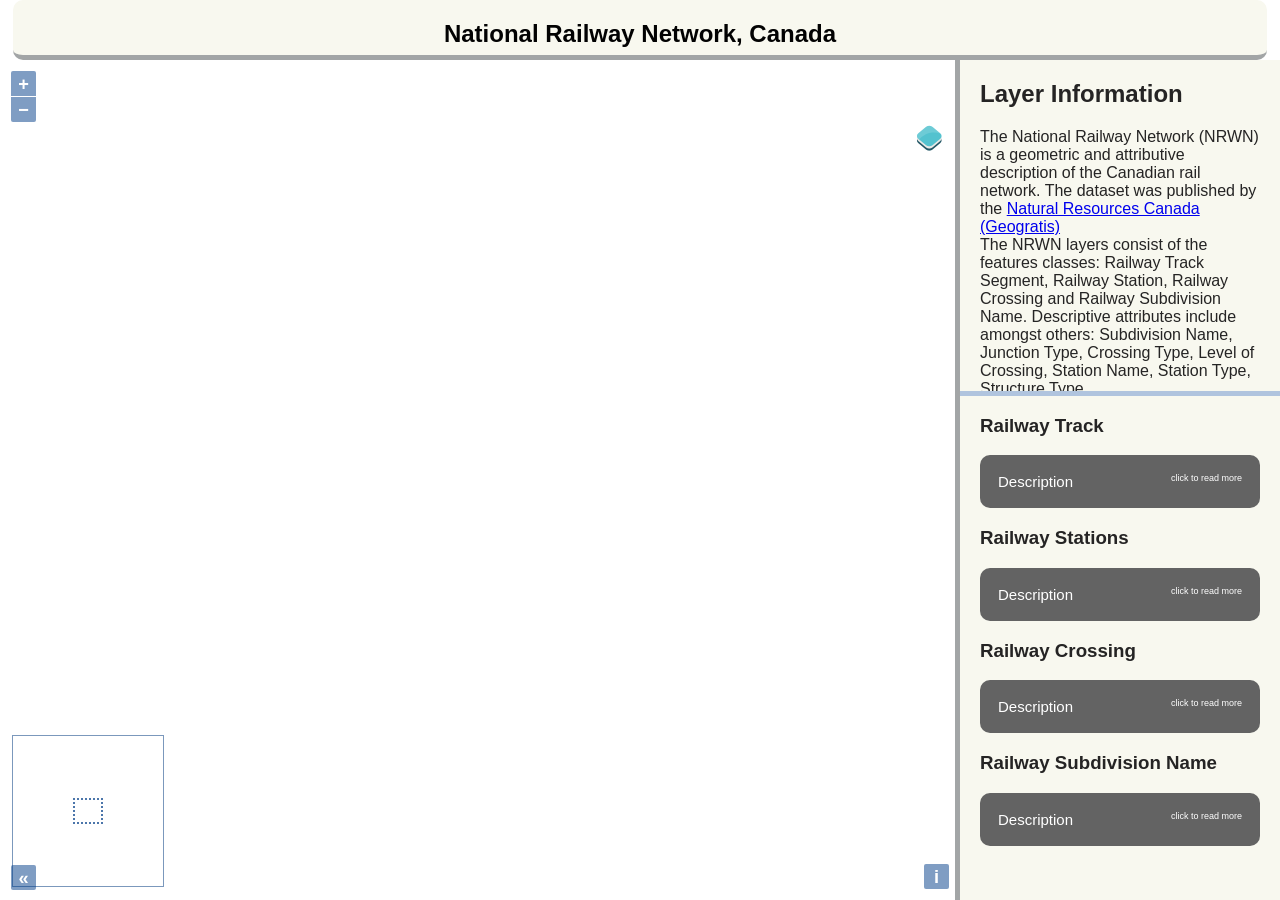
==== index.html @ 47d09a5e "Refactor map layers and update HTML structure for improved accessibility" ====
<!DOCTYPE html>
<html lang="en">
<head>
    <meta charset="UTF-8">
    <meta http-equiv="X-UA-Compatible" content="IE=edge">
    <meta name="viewport" content="width=device-width, initial-scale=1.0">
    <link rel="stylesheet" href="ol.css">
    <link rel="stylesheet" href="ol-layerswitcher.css" />
    <link rel="stylesheet" href="my_map.css?v=5">
    <title>Web Map</title>
</head>
<body>
    
    <div class="header">
        <h2> National Railway Network, Canada</h2>
    </div>
    <div id="js-map" class="map" role="application" aria-label="Interactive map of Canada's national railway network"></div>
    <div id="sidebar" class="sidebar">
        <div id="general_info" class="sidebar_panel side_top">
            <h2>Layer Information</h2>
            <p>The National Railway Network (NRWN) is a geometric and attributive description of the Canadian rail network.
                The dataset was published by the <a href="https://open.canada.ca/data/en/dataset/ac26807e-a1e8-49fa-87bf-451175a859b8/resource/f57bfbee-e8c6-45a9-87a6-fcfb072f5d00">Natural Resources Canada (Geogratis)</a>  <br> 
                The NRWN layers consist of the features classes: Railway Track Segment, Railway Station, Railway Crossing and Railway Subdivision Name.
                Descriptive attributes include amongst others: Subdivision Name, Junction Type, Crossing Type, Level of Crossing, Station Name, Station Type, Structure Type.<br>
                The detailed description about the different layers are presented below:
                </p>
        </div>
        <div id="route_info" class="sidebar_panel side_bottom">
                <div>
                    <h3>Railway Track</h3>

                    <button type="button" class="collapsible" aria-expanded="false" aria-controls="track-description">Description</button>
                    <div id="track-description" class="content" hidden>
                      <p>Railway tracks in Canada are an important transportation infrastructure that connects cities and towns across the country. They are used to transport goods and materials, as well as passengers, and are a vital part of the country's economy. There are many different railway companies operating in Canada, including Canadian National Railway and Canadian Pacific Railway. These companies operate both passenger and freight trains, and their tracks can be found in many different parts of the country.
                        Railway Tracks are Infrastructure including two steel rails which provides a guide for the movement of trains and other equipment.
                        On this web map page, the tracks are symbolized using solid black lines.
                        The dataset was published by <a href="https://open.canada.ca/data/en/dataset/ac26807e-a1e8-49fa-87bf-451175a859b8">Natural Resources Canada (GeoGratis)</a>.
                        Read more about Railway Tracks in Canada on <a href="https://en.wikipedia.org/wiki/Rail_transport_in_Canada#:~:text=Canada%20has%2049%2C422%20kilometres%20(30%2C709,majority%20of%20its%20railway%20system.">Wikipedia</a>
                        
                           </p>
                </div>
                <div>
                    <h3>Railway Stations</h3>

                    <button type="button" class="collapsible" aria-expanded="false" aria-controls="station-description">Description</button>
                    <div id="station-description" class="content" hidden>
                      <p>stations in Canada, ranging from small, rural stations to large, urban ones. Some of the busiest railway stations in the country include Toronto Union Station, Montreal Central Station, and Vancouver Pacific Central Station.
                        On this web map page, railway stations are shown as green points on a map, with the symbol for each station indicating the type of service it provides (e.g., passenger only, freight only, or both).  The stations could also be used as points of interest in routing or directions, allowing users to plan a trip that includes a train ride as part of their journey.
                       The dataset was published by the <a href="https://www.nrcan.gc.ca/science-and-data/science-and-research/earth-sciences/geography/topographic-information/10785">Natural Resources Canada (Geogractis)</a>
                       Read more about Railway Stations in Canada on <a href="https://en.wikipedia.org/wiki/List_of_railway_stations_in_Canada">Wikipedia</a>
                       </p>
                    </div>   
                </div>
                <div>
                    <h3>Railway Crossing</h3>

                    <button type="button" class="collapsible" aria-expanded="false" aria-controls="crossing-description">Description</button>
                    <div id="crossing-description" class="content" hidden>
                      <p>Railway crossings in Canada are places where a road crosses over or under a railway track. They are an important part of the country's transportation network, allowing vehicles to travel between different areas while also ensuring the safe passage of trains. There are many different types of railway crossings in Canada, including level crossings (where the road and track are at the same elevation), grade separations (where the road and track are on different levels), and pedestrian crossings (where pedestrians and sometimes bicycles can cross the tracks).
                        On this web map page, railway crossings in Canada are shown as yellow with black 'X' points on the map. The crossings could also be used as points of interest in routing or directions, allowing users to plan a trip that includes crossing a railway track as part of their journey.
                       The dataset was published by the <a href="https://www.nrcan.gc.ca/science-and-data/science-and-research/earth-sciences/geography/topographic-information/10785">Natural Resources Canada (Geogractis)</a>
                       
                       </p>
                    </div>   
                </div>
                <div>
                    <h3>Railway Subdivision Name</h3>

                    <button type="button" class="collapsible" aria-expanded="false" aria-controls="subdivision-description">Description</button>
                    <div id="subdivision-description" class="content" hidden>
                      <p>Railway subdivisions in Canada are sections of railway track that are identified by a specific name or number. These subdivisions are used to organize and manage the railway system, and they often correspond to specific geographic areas or corridors. For example, a railway subdivision might be named after a nearby city or town, or it might be given a number that corresponds to a particular route or line.
                        On this web map page, railway subdivisions in Canada are shown with the name or number of each subdivision displayed along the length of the track. The subdivisions could also be used as a reference for routing or directions, allowing users to plan a trip that follows a specific railway line or corridor.
                       The dataset was published by the <a href="https://www.nrcan.gc.ca/science-and-data/science-and-research/earth-sciences/geography/topographic-information/10785">Natural Resources Canada (Geogractis)</a>
                       
                       </p>
                    </div>   
                </div>
        </div>
    </div>
    <script src="ol.js"></script>
    <script src="ol-layerswitcher.js"></script>
    <script src="my_map.js?v=5"></script>
</body>
</html>
---- ol.css ----
.ol-control,.ol-scale-line{position:absolute;padding:2px}.ol-box{box-sizing:border-box;border-radius:2px;border:2px solid #00f}.ol-mouse-position{top:8px;right:8px;position:absolute}.ol-scale-line{background:rgba(0,60,136,.3);border-radius:4px;bottom:8px;left:8px}.ol-scale-line-inner{border:1px solid #eee;border-top:none;color:#eee;font-size:10px;text-align:center;margin:1px;will-change:contents,width}.ol-overlay-container{will-change:left,right,top,bottom}.ol-unsupported{display:none}.ol-viewport .ol-unselectable{-webkit-touch-callout:none;-webkit-user-select:none;-khtml-user-select:none;-moz-user-select:none;-ms-user-select:none;user-select:none;-webkit-tap-highlight-color:transparent}.ol-control{background-color:rgba(255,255,255,.4);border-radius:4px}.ol-control:hover{background-color:rgba(255,255,255,.6)}.ol-zoom{top:.5em;left:.5em}.ol-rotate{top:.5em;right:.5em;transition:opacity .25s linear,visibility 0s linear}.ol-rotate.ol-hidden{opacity:0;visibility:hidden;transition:opacity .25s linear,visibility 0s linear .25s}.ol-zoom-extent{top:4.643em;left:.5em}.ol-full-screen{right:.5em;top:.5em}@media print{.ol-control{display:none}}.ol-control button{display:block;margin:1px;padding:0;color:#fff;font-size:1.14em;font-weight:700;text-decoration:none;text-align:center;height:1.375em;width:1.375em;line-height:.4em;background-color:rgba(0,60,136,.5);border:none;border-radius:2px}.ol-control button::-moz-focus-inner{border:none;padding:0}.ol-zoom-extent button{line-height:1.4em}.ol-compass{display:block;font-weight:400;font-size:1.2em;will-change:transform}.ol-touch .ol-control button{font-size:1.5em}.ol-touch .ol-zoom-extent{top:5.5em}.ol-control button:focus,.ol-control button:hover{text-decoration:none;background-color:rgba(0,60,136,.7)}.ol-zoom .ol-zoom-in{border-radius:2px 2px 0 0}.ol-zoom .ol-zoom-out{border-radius:0 0 2px 2px}.ol-attribution{text-align:right;bottom:.5em;right:.5em;max-width:calc(100% - 1.3em)}.ol-attribution ul{margin:0;padding:0 .5em;font-size:.7rem;line-height:1.375em;color:#000;text-shadow:0 0 2px #fff}.ol-attribution li{display:inline;list-style:none;line-height:inherit}.ol-attribution li:not(:last-child):after{content:" "}.ol-attribution img{max-height:2em;max-width:inherit;vertical-align:middle}.ol-attribution button,.ol-attribution ul{display:inline-block}.ol-attribution.ol-collapsed ul{display:none}.ol-attribution.ol-logo-only ul{display:block}.ol-attribution:not(.ol-collapsed){background:rgba(255,255,255,.8)}.ol-attribution.ol-uncollapsible{bottom:0;right:0;border-radius:4px 0 0;height:1.1em;line-height:1em}.ol-attribution.ol-logo-only{background:0 0;bottom:.4em;height:1.1em;line-height:1em}.ol-attribution.ol-uncollapsible img{margin-top:-.2em;max-height:1.6em}.ol-attribution.ol-logo-only button,.ol-attribution.ol-uncollapsible button{display:none}.ol-zoomslider{top:4.5em;left:.5em;height:200px}.ol-zoomslider button{position:relative;height:10px}.ol-touch .ol-zoomslider{top:5.5em}.ol-overviewmap{left:.5em;bottom:.5em}.ol-overviewmap.ol-uncollapsible{bottom:0;left:0;border-radius:0 4px 0 0}.ol-overviewmap .ol-overviewmap-map,.ol-overviewmap button{display:inline-block}.ol-overviewmap .ol-overviewmap-map{border:1px solid #7b98bc;height:150px;margin:2px;width:150px}.ol-overviewmap:not(.ol-collapsed) button{bottom:1px;left:2px;position:absolute}.ol-overviewmap.ol-collapsed .ol-overviewmap-map,.ol-overviewmap.ol-uncollapsible button{display:none}.ol-overviewmap:not(.ol-collapsed){background:rgba(255,255,255,.8)}.ol-overviewmap-box{border:2px dotted rgba(0,60,136,.7)}
---- ol-layerswitcher.css ----
.layer-switcher {
  position: absolute;
  top: 3.5em;
  right: 0.5em;
  text-align: left;
}

.layer-switcher .panel {
  margin: 0;
  border: 4px solid #eee;
  border-radius: 4px;
  background-color: white;
  display: none;
  max-height: inherit;
  height: 100%;
  box-sizing: border-box;
  overflow-y: auto;
}

.layer-switcher button {
  float: right;
  z-index: 1;
  width: 38px;
  height: 38px;
  background-image: url('[data-uri]')
    /*logo.png*/;
  background-repeat: no-repeat;
  background-position: 2px;
  background-color: white;
  color: black;
  border: none;
}

.layer-switcher button:focus,
.layer-switcher button:hover {
  background-color: white;
}

.layer-switcher.shown {
  overflow-y: hidden;
  display: flex;
  flex-direction: column;
  max-height: calc(100% - 5.5em);
}

.layer-switcher.shown.ol-control {
  background-color: transparent;
}

.layer-switcher.shown.ol-control:hover {
  background-color: transparent;
}
.layer-switcher.shown .panel {
  display: block;
}

.layer-switcher.shown button {
  display: none;
}

.layer-switcher.shown.layer-switcher-activation-mode-click > button {
  display: block;
  background-image: unset;
  right: 2px;
  position: absolute;
  background-color: #eee;
  margin: 0 1px;
}

.layer-switcher.shown button:focus,
.layer-switcher.shown button:hover {
  background-color: #fafafa;
}

.layer-switcher ul {
  list-style: none;
  margin: 1.6em 0.4em;
  padding-left: 0;
}
.layer-switcher ul ul {
  padding-left: 1.2em;
  margin: 0.1em 0 0 0;
}
.layer-switcher li.group + li.group {
  margin-top: 0.4em;
}
.layer-switcher li.group + li.layer-switcher-base-group {
}

.layer-switcher li.group > label {
  font-weight: bold;
}

.layer-switcher.layer-switcher-group-select-style-none li.group > label {
  padding-left: 1.2em;
}

.layer-switcher li {
  position: relative;
  margin-top: 0.3em;
}

.layer-switcher li input {
  position: absolute;
  left: 1.2em;
  height: 1em;
  width: 1em;
  font-size: 1em;
}
.layer-switcher li label {
  padding-left: 2.7em;
  padding-right: 1.2em;
  display: inline-block;
  margin-top: 1px;
}

.layer-switcher label.disabled {
  opacity: 0.4;
}

.layer-switcher input {
  margin: 0px;
}

.layer-switcher.touch ::-webkit-scrollbar {
  width: 4px;
}

.layer-switcher.touch ::-webkit-scrollbar-track {
  -webkit-box-shadow: inset 0 0 6px rgba(0, 0, 0, 0.3);
  border-radius: 10px;
}

.layer-switcher.touch ::-webkit-scrollbar-thumb {
  border-radius: 10px;
  -webkit-box-shadow: inset 0 0 6px rgba(0, 0, 0, 0.5);
}

li.layer-switcher-base-group > label {
  padding-left: 1.2em;
}

.layer-switcher .group button {
  position: absolute;
  left: 0;
  display: inline-block;
  vertical-align: top;
  float: none;
  font-size: 1em;
  width: 1em;
  height: 1em;
  margin: 0;
  background-position: center 2px;
  background-image: url('[data-uri]');
  -webkit-transition: -webkit-transform 0.2s ease-in-out;
  -ms-transition: -ms-transform 0.2s ease-in-out;
  transition: transform 0.2s ease-in-out;
}

.layer-switcher .group.layer-switcher-close button {
  transform: rotate(-90deg);
  -webkit-transform: rotate(-90deg);
}

.layer-switcher .group.layer-switcher-fold.layer-switcher-close > ul {
  overflow: hidden;
  height: 0;
}

/*layerswitcher on the right*/
.layer-switcher.shown.layer-switcher-activation-mode-click {
  padding-left: 34px;
}
.layer-switcher.shown.layer-switcher-activation-mode-click > button {
  left: 0;
  border-right: 0;
}

/*layerswitcher on the left*/
/*
.layer-switcher.shown.layer-switcher-activation-mode-click {
  padding-right: 34px;
}
.layer-switcher.shown.layer-switcher-activation-mode-click > button {
  right: 0;
  border-left: 0;
}
*/
---- my_map.css ----
body {
    margin: 0;
    height: 100%;
    font-family: 'Trebuchet MS', 'Lucida Sans Unicode', 'Lucida Grande', 'Lucida Sans', Arial, sans-serif;

}

.header {
    position: absolute;
    top: 0;
    height: 60px;
    left: 0;
    right: 0;
    text-align: center;
    background: rgb(248, 248, 239);
    color: #020202;
    border-bottom: 5px solid rgb(162, 165, 166);
    box-sizing: border-box;
    padding: 0 20px;
    border-radius: 10px;
    width: 98%;
    margin: 0 auto
}

.map {
    position: absolute;
    top: 60px;
    bottom: 0;
    left: 0;
    right: 25%;
}

.sidebar {
    position: absolute;
    top: 60px;
    bottom: 0;
    right: 0;
    width: 25%;
    background: rgba(248, 248, 239);
    color: #252424;
    border-left: 5px solid rgb(162, 165, 166);
}

.sidebar_panel {
    width:100%;
    height:50%;
    vertical-align:top;
    box-sizing: border-box;
    padding: 0 20px;
}
.side_top {
top: 0;
bottom: 60%;
height: 40%;
overflow: scroll;
border-bottom: 5px solid lightsteelblue;
}
.side_bottom {
top: 40%;
bottom: 0;
height: 60%;
overflow: scroll;
}


/* Style the button that is used to open and close the collapsible content */
.collapsible {
    background-color: rgb(99, 99, 99);
    color: rgb(255, 255, 255);
    cursor: pointer;
    padding: 18px;
    width: 100%;
    border: none;
    text-align: left;
    outline: none;
    font-size: 15px;
    border-radius: 10px;
}
  
  /* Add a background color to the button if it is clicked on (add the .active class with JS), and when you move the mouse over it (hover) */
.active, .collapsible:hover {
    background-color: rgb(52, 53, 53);
}
  
.collapsible:after {
    content: 'click to read more';
    font-size: 9px;
    color: rgb(255, 255, 255);
    float: right;
    margin-left: 5px;
}

  



.content {
    padding: 0 18px;
    background-color: rgb(240, 240, 238);
    max-height: 0;
    overflow: hidden;
    transition: max-height 0.2s ease-out;
}

.content[hidden] {
    display: none;
}

@media (max-width: 800px) {
    .map {
        right: 0;
        bottom: 42%;
    }

    .sidebar {
        top: 58%;
        left: 0;
        width: 100%;
        border-top: 5px solid rgb(162, 165, 166);
        border-left: 0;
    }

}
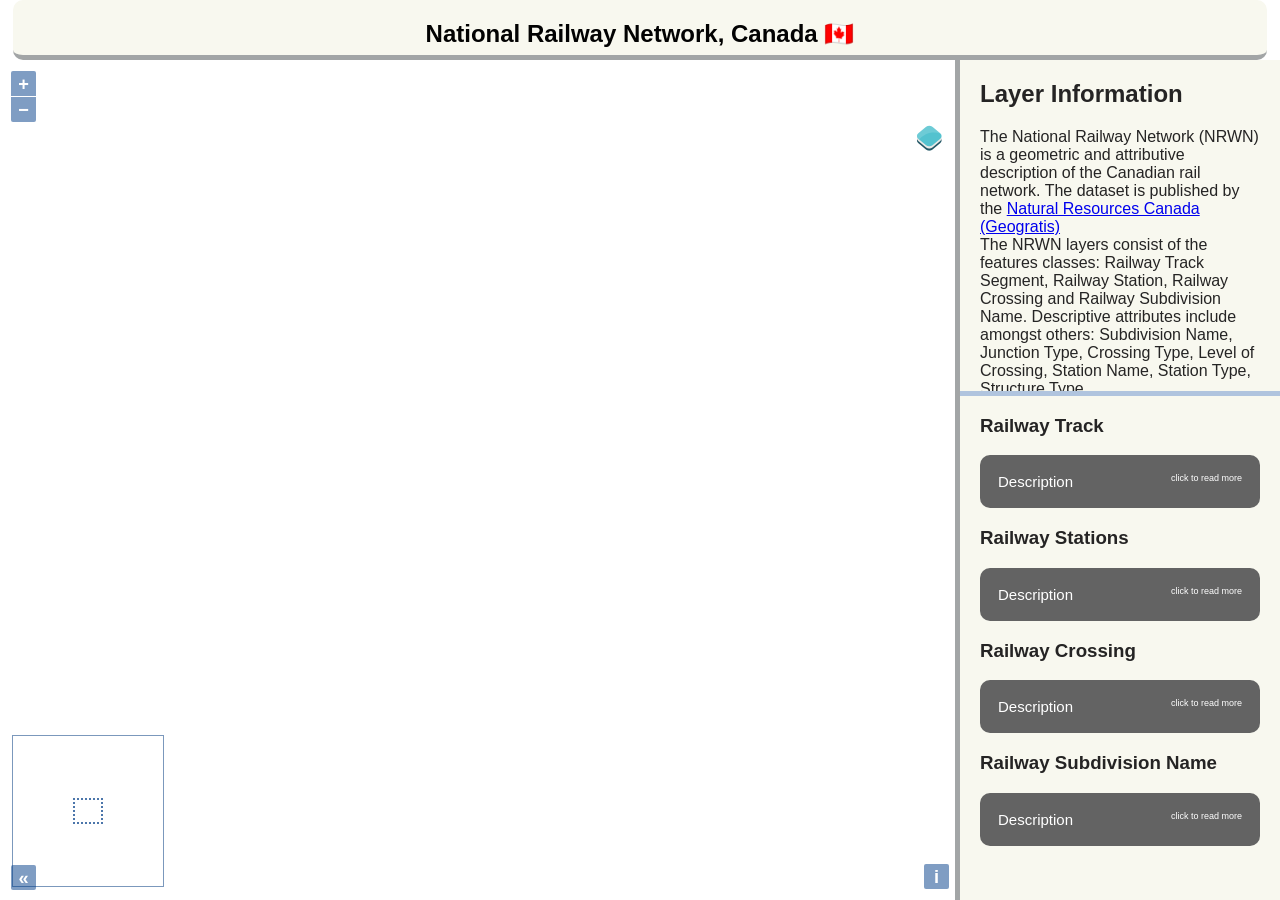
==== commit dfb060c1: "Update header and dataset descriptions for consistency and clarity" ====
--- a/index.html
+++ b/index.html
@@ -12,14 +12,14 @@
 <body>
     
     <div class="header">
-        <h2> National Railway Network, Canada</h2>
+        <h2> National Railway Network, Canada 🇨🇦</h2>
     </div>
     <div id="js-map" class="map" role="application" aria-label="Interactive map of Canada's national railway network"></div>
     <div id="sidebar" class="sidebar">
         <div id="general_info" class="sidebar_panel side_top">
             <h2>Layer Information</h2>
             <p>The National Railway Network (NRWN) is a geometric and attributive description of the Canadian rail network.
-                The dataset was published by the <a href="https://open.canada.ca/data/en/dataset/ac26807e-a1e8-49fa-87bf-451175a859b8/resource/f57bfbee-e8c6-45a9-87a6-fcfb072f5d00">Natural Resources Canada (Geogratis)</a>  <br> 
+                The dataset is published by the <a href="https://open.canada.ca/data/en/dataset/ac26807e-a1e8-49fa-87bf-451175a859b8/resource/f57bfbee-e8c6-45a9-87a6-fcfb072f5d00">Natural Resources Canada (Geogratis)</a>  <br> 
                 The NRWN layers consist of the features classes: Railway Track Segment, Railway Station, Railway Crossing and Railway Subdivision Name.
                 Descriptive attributes include amongst others: Subdivision Name, Junction Type, Crossing Type, Level of Crossing, Station Name, Station Type, Structure Type.<br>
                 The detailed description about the different layers are presented below:
@@ -34,7 +34,7 @@
                       <p>Railway tracks in Canada are an important transportation infrastructure that connects cities and towns across the country. They are used to transport goods and materials, as well as passengers, and are a vital part of the country's economy. There are many different railway companies operating in Canada, including Canadian National Railway and Canadian Pacific Railway. These companies operate both passenger and freight trains, and their tracks can be found in many different parts of the country.
                         Railway Tracks are Infrastructure including two steel rails which provides a guide for the movement of trains and other equipment.
                         On this web map page, the tracks are symbolized using solid black lines.
-                        The dataset was published by <a href="https://open.canada.ca/data/en/dataset/ac26807e-a1e8-49fa-87bf-451175a859b8">Natural Resources Canada (GeoGratis)</a>.
+                        The dataset is published by <a href="https://open.canada.ca/data/en/dataset/ac26807e-a1e8-49fa-87bf-451175a859b8">Natural Resources Canada (GeoGratis)</a>.
                         Read more about Railway Tracks in Canada on <a href="https://en.wikipedia.org/wiki/Rail_transport_in_Canada#:~:text=Canada%20has%2049%2C422%20kilometres%20(30%2C709,majority%20of%20its%20railway%20system.">Wikipedia</a>
                         
                            </p>
@@ -46,7 +46,7 @@
                     <div id="station-description" class="content" hidden>
                       <p>stations in Canada, ranging from small, rural stations to large, urban ones. Some of the busiest railway stations in the country include Toronto Union Station, Montreal Central Station, and Vancouver Pacific Central Station.
                         On this web map page, railway stations are shown as green points on a map, with the symbol for each station indicating the type of service it provides (e.g., passenger only, freight only, or both).  The stations could also be used as points of interest in routing or directions, allowing users to plan a trip that includes a train ride as part of their journey.
-                       The dataset was published by the <a href="https://www.nrcan.gc.ca/science-and-data/science-and-research/earth-sciences/geography/topographic-information/10785">Natural Resources Canada (Geogractis)</a>
+                       The dataset is published by the <a href="https://www.nrcan.gc.ca/science-and-data/science-and-research/earth-sciences/geography/topographic-information/10785">Natural Resources Canada (Geogractis)</a>
                        Read more about Railway Stations in Canada on <a href="https://en.wikipedia.org/wiki/List_of_railway_stations_in_Canada">Wikipedia</a>
                        </p>
                     </div>   
@@ -58,7 +58,7 @@
                     <div id="crossing-description" class="content" hidden>
                       <p>Railway crossings in Canada are places where a road crosses over or under a railway track. They are an important part of the country's transportation network, allowing vehicles to travel between different areas while also ensuring the safe passage of trains. There are many different types of railway crossings in Canada, including level crossings (where the road and track are at the same elevation), grade separations (where the road and track are on different levels), and pedestrian crossings (where pedestrians and sometimes bicycles can cross the tracks).
                         On this web map page, railway crossings in Canada are shown as yellow with black 'X' points on the map. The crossings could also be used as points of interest in routing or directions, allowing users to plan a trip that includes crossing a railway track as part of their journey.
-                       The dataset was published by the <a href="https://www.nrcan.gc.ca/science-and-data/science-and-research/earth-sciences/geography/topographic-information/10785">Natural Resources Canada (Geogractis)</a>
+                       The dataset is published by the <a href="https://www.nrcan.gc.ca/science-and-data/science-and-research/earth-sciences/geography/topographic-information/10785">Natural Resources Canada (Geogractis)</a>
                        
                        </p>
                     </div>   
@@ -70,7 +70,7 @@
                     <div id="subdivision-description" class="content" hidden>
                       <p>Railway subdivisions in Canada are sections of railway track that are identified by a specific name or number. These subdivisions are used to organize and manage the railway system, and they often correspond to specific geographic areas or corridors. For example, a railway subdivision might be named after a nearby city or town, or it might be given a number that corresponds to a particular route or line.
                         On this web map page, railway subdivisions in Canada are shown with the name or number of each subdivision displayed along the length of the track. The subdivisions could also be used as a reference for routing or directions, allowing users to plan a trip that follows a specific railway line or corridor.
-                       The dataset was published by the <a href="https://www.nrcan.gc.ca/science-and-data/science-and-research/earth-sciences/geography/topographic-information/10785">Natural Resources Canada (Geogractis)</a>
+                       The dataset is published by the <a href="https://www.nrcan.gc.ca/science-and-data/science-and-research/earth-sciences/geography/topographic-information/10785">Natural Resources Canada (Geogractis)</a>
                        
                        </p>
                     </div>   
